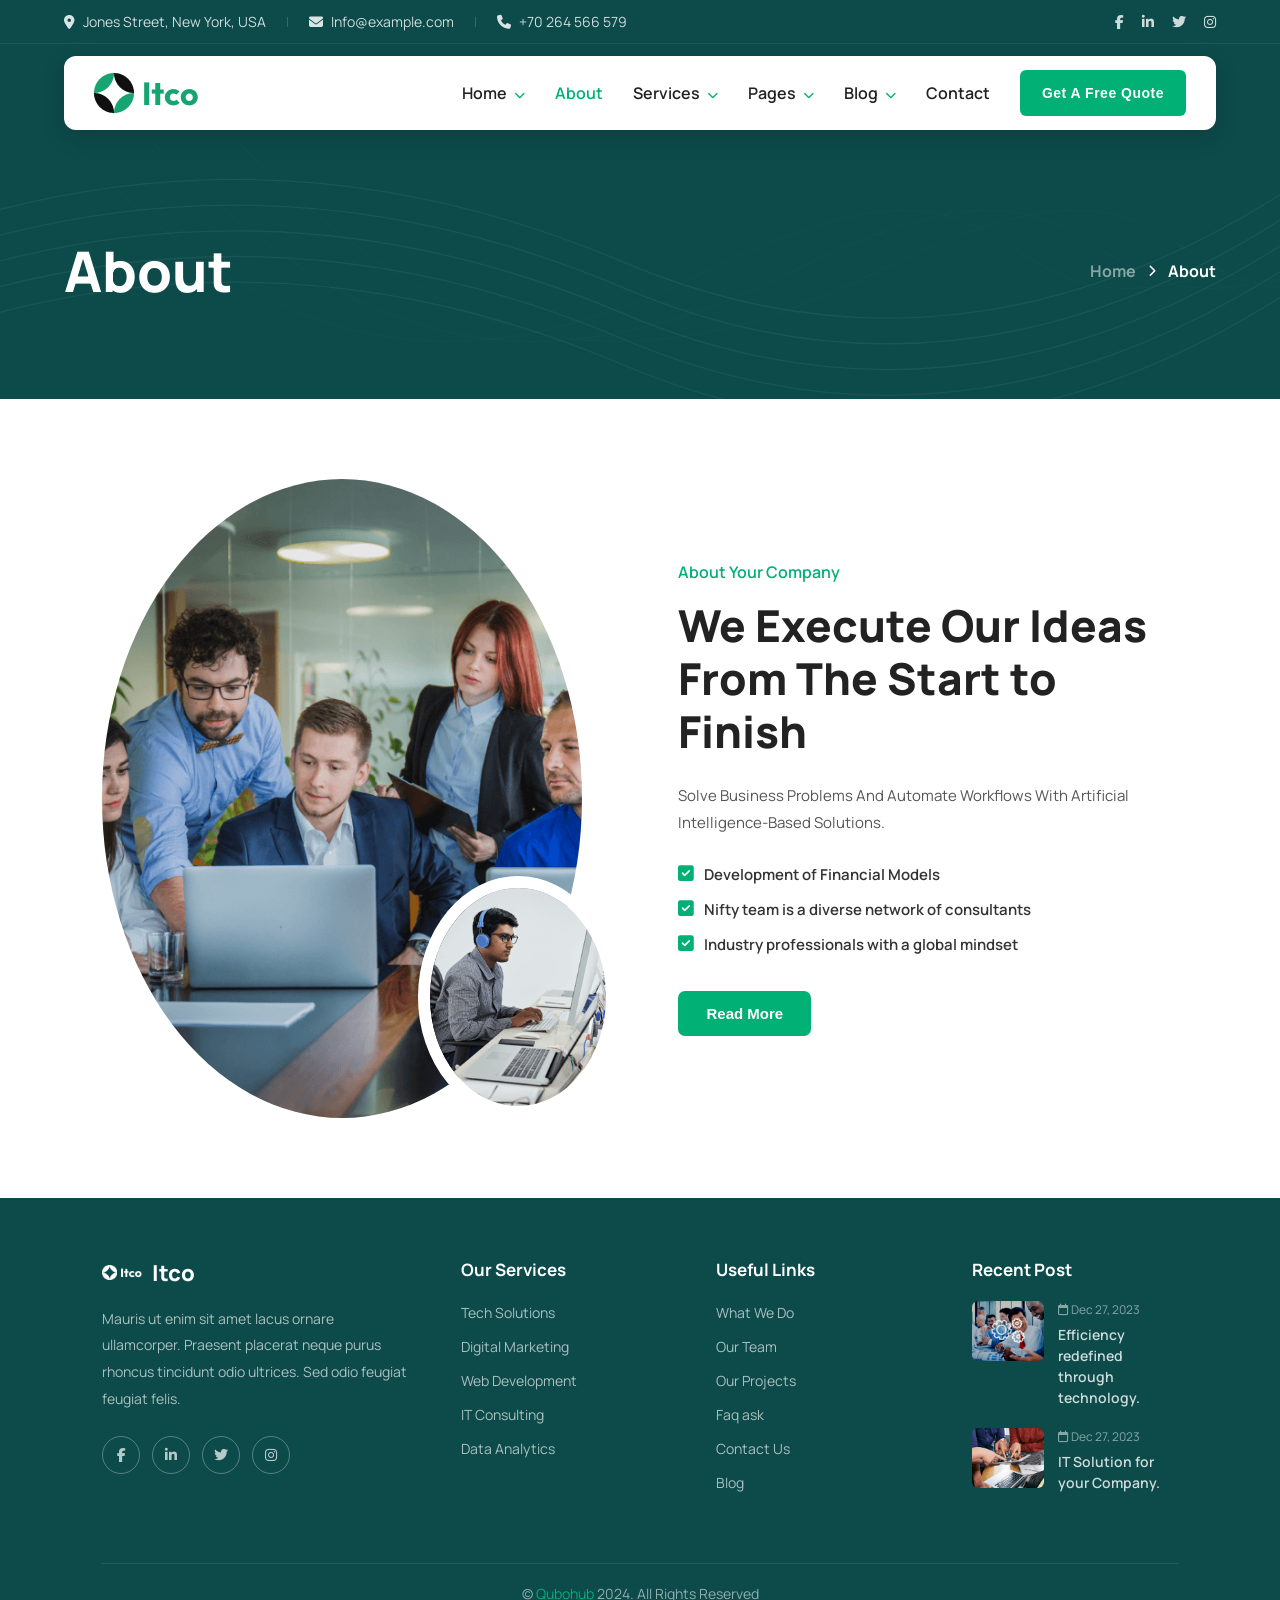
==== about.html @ e1f27715 "added about page" ====
<!DOCTYPE html>
<html lang="en">
<head>
    <meta charset="UTF-8">
    <meta name="viewport" content="width=device-width, initial-scale=1.0">
    <title>Itco - About Us</title>
    <link rel="stylesheet" href="index.css">
    <link rel="stylesheet" href="https://cdnjs.cloudflare.com/ajax/libs/font-awesome/6.5.1/css/all.min.css">
    <link href="https://fonts.googleapis.com/css2?family=Manrope:wght@400;500;600;700;800&display=swap" rel="stylesheet">
</head>

<body>

    <div class="headerline">
        <div class="container-header">
            <div class="header-left">
                <i class="fa-solid fa-location-dot"></i>
                <span>Jones Street, New York, USA</span>
                <span class="line">|</span>
                <i class="fa-solid fa-envelope"></i>
                <span>Info@example.com</span>
                <span class="line">|</span>
                <i class="fa-solid fa-phone"></i>
                <span>+70 264 566 579</span>
            </div>
            <div class="social-icons">
                <a href="#"><i class="fa-brands fa-facebook-f"></i></a>
                <a href="#"><i class="fa-brands fa-linkedin-in"></i></a>
                <a href="#"><i class="fa-brands fa-twitter"></i></a>
                <a href="#"><i class="fa-brands fa-instagram"></i></a>
            </div>
        </div>
    </div>

    <div class="navbar-wrap">
        <div class="container">
            <div class="logo">
                <img src="image (1).png" alt="logo-image">
            </div>
            <ul class="nav-menu">
                <li class="has-dropdown">
                    <a href="index.html">Home <i class="fa-solid fa-chevron-down"></i></a>
                    <ul class="dropdown">
                        <li><a href="home1.html">Home One</a></li>
                        <li><a href="home2.html">Home Two</a></li>
                        <li><a href="home3.html">Home Three</a></li>
                    </ul>
                </li>
                <li><a href="about.html" class="active">About</a></li>
                <li class="has-dropdown">
                    <a href="#">Services <i class="fa-solid fa-chevron-down"></i></a>
                    <ul class="dropdown">
                        <li><a href="services.html">Services</a></li>
                        <li><a href="serviceDetails.html">Service Details</a></li>
                    </ul>
                </li>
                <li class="has-dropdown">
                    <a href="#">Pages <i class="fa-solid fa-chevron-down"></i></a>
                    <ul class="dropdown">
                        <li><a href="team.html">Team</a></li>
                        <li><a href="teamdetails.html">Team Details</a></li>
                        <li><a href="project.html">Project</a></li>
                        <li><a href="projectdetails.html">Project Details</a></li>
                        <li><a href="Testimonials.html">Testimonials</a></li>
                        <li><a href="priceplan.html">Price Plan</a></li>
                        <li><a href="FAQ.html">FAQ</a></li>
                        <li><a href="404.html">404</a></li>
                    </ul>
                </li>
                <li class="has-dropdown">
                    <a href="#">Blog <i class="fa-solid fa-chevron-down"></i></a>
                    <ul class="dropdown">
                        <li><a href="Blog.html">Blog</a></li>
                        <li><a href="Blogdetails.html">Blog Details</a></li>
                    </ul>
                </li>
                <li>
                    <a href="contact.html">Contact</a>
                </li>
                <li>
                    <button class="button">Get A Free Quote</button>
                </li>
            </ul>
        </div>
    </div>

    <div class="page-hero">
        <div class="page-hero-bg">
            <svg viewBox="0 0 1440 300" fill="none" xmlns="http://www.w3.org/2000/svg">
                <!-- Soft elegant white grid/wave mesh lines matching the design screenshot -->
                <path d="M-100,160 Q300,30 700,200 T1500,100" stroke="rgba(255,255,255,0.06)" stroke-width="1.5" fill="none"/>
                <path d="M-100,190 Q300,60 700,230 T1500,130" stroke="rgba(255,255,255,0.06)" stroke-width="1.5" fill="none"/>
                <path d="M-100,220 Q300,90 700,260 T1500,160" stroke="rgba(255,255,255,0.06)" stroke-width="1.5" fill="none"/>
                <path d="M-100,130 Q300,0 700,170 T1500,70" stroke="rgba(255,255,255,0.06)" stroke-width="1.5" fill="none"/>
                <path d="M-100,100 Q300,-30 700,140 T1500,40" stroke="rgba(255,255,255,0.06)" stroke-width="1.5" fill="none"/>
                
                <path d="M100,-50 C300,150 500,350 900,150 C1300,-50 1200,250 1500,150" stroke="rgba(0,176,116,0.05)" stroke-width="1.2" fill="none"/>
                <path d="M200,-50 C400,150 600,350 1000,150 C1400,-50 1300,250 1600,150" stroke="rgba(0,176,116,0.05)" stroke-width="1.2" fill="none"/>
                <path d="M0,-50 C200,150 400,350 800,150 C1200,-50 1100,250 1400,150" stroke="rgba(0,176,116,0.05)" stroke-width="1.2" fill="none"/>
            </svg>
        </div>
        <div class="page-hero-container">
            <h1 class="page-title">About</h1>
            <div class="breadcrumbs">
                <a href="index.html">Home</a>
                <i class="fa-solid fa-chevron-right separator"></i>
                <span class="current-page">About</span>
            </div>
        </div>
    </div>

    <div class="about-section">
        <div class="second-container">
            <img src="image (9).png" alt="" class="img-1">
            <img src="image (10).png" alt="" class="img-2">
        </div>
        <div class="about-content">
            <p class="about-title">About Your Company</p>
            <h1>We Execute Our Ideas<br>From The Start to Finish</h1>
            <p class="about-text">Solve Business Problems And Automate Workflows With Artificial Intelligence-Based Solutions.</p>
            <div class="about-points">
                <p><i class="fa-solid fa-square-check"></i> Development of Financial Models</p>
                <p><i class="fa-solid fa-square-check"></i> Nifty team is a diverse network of consultants</p>
                <p><i class="fa-solid fa-square-check"></i> Industry professionals with a global mindset</p>
            </div>
            <button class="read-more-btn">Read More</button>
        </div>
    </div>

    <footer class="footer">
        <div class="footer-main">
            <div class="footer-brand">
                <div class="footer-logo">
                    <img src="image (1).png" alt="logo" style="width:40px; filter: brightness(0) invert(1);">
                    <span>Itco</span>
                </div>
                <p>Mauris ut enim sit amet lacus ornare ullamcorper. Praesent placerat neque purus rhoncus tincidunt odio ultrices. Sed odio feugiat feugiat felis.</p>
                <div class="footer-socials">
                    <a href="#"><i class="fa-brands fa-facebook-f"></i></a>
                    <a href="#"><i class="fa-brands fa-linkedin-in"></i></a>
                    <a href="#"><i class="fa-brands fa-twitter"></i></a>
                    <a href="#"><i class="fa-brands fa-instagram"></i></a>
                </div>
            </div>
            <div class="footer-col">
                <h3>Our Services</h3>
                <ul>
                    <li><a href="#">Tech Solutions</a></li>
                    <li><a href="#">Digital Marketing</a></li>
                    <li><a href="#">Web Development</a></li>
                    <li><a href="#">IT Consulting</a></li>
                    <li><a href="#">Data Analytics</a></li>
                </ul>
            </div>
            <div class="footer-col">
                <h3>Useful Links</h3>
                <ul>
                    <li><a href="#">What We Do</a></li>
                    <li><a href="#">Our Team</a></li>
                    <li><a href="#">Our Projects</a></li>
                    <li><a href="#">Faq ask</a></li>
                    <li><a href="#">Contact Us</a></li>
                    <li><a href="#">Blog</a></li>
                </ul>
            </div>
            <div class="footer-col">
                <h3>Recent Post</h3>
                <div class="recent-post">
                    <img src="image (12).png" alt="post1">
                    <div>
                        <span><i class="fa-regular fa-calendar"></i> Dec 27, 2023</span>
                        <p>Efficiency redefined through technology.</p>
                    </div>
                </div>
                <div class="recent-post">
                    <img src="image (13).png" alt="post2">
                    <div>
                        <span><i class="fa-regular fa-calendar"></i> Dec 27, 2023</span>
                        <p>IT Solution for your Company.</p>
                    </div>
                </div>
            </div>
        </div>
        <div class="footer-bottom">
            <p>© <span class="green-text">Qubohub</span> 2024. All Rights Reserved</p>
        </div>
    </footer>

</body>
</html>
---- index.css ----
* {
    margin: 0;
    padding: 0;
    box-sizing: border-box;
}

body {
    font-family: 'Manrope', Arial, sans-serif;
    color: #222;
}

.green-text {
    color: #00b074;
}

/* ============================================================
   TOP HEADER BAR
============================================================ */
.headerline {
    background: #0d4a4a;
    color: rgba(255, 255, 255, 0.8);
    font-size: 14px;
    padding: 12px 0;
    border-bottom: 1px solid rgba(255, 255, 255, 0.08);
}

.container-header {
    width: 90%;
    max-width: 1300px;
    margin: 0 auto;
    display: flex;
    justify-content: space-between;
    align-items: center;
}

.header-left {
    display: flex;
    align-items: center;
}

.header-left i {
    margin-right: 8px;
    color: rgba(255, 255, 255, 0.85);
}

.header-left .line {
    margin: 0 20px;
    color: rgba(255, 255, 255, 0.3);
    font-weight: 100;
}

.social-icons {
    display: flex;
    align-items: center;
    gap: 18px;
}

.social-icons a {
    color: rgba(255, 255, 255, 0.8);
    text-decoration: none;
    font-size: 14px;
    transition: color 0.2s;
}

.social-icons a:hover {
    color: #00b074;
}

/* ============================================================
   NAVBAR
============================================================ */
.navbar-wrap {
    background: #0d4a4a;
    position: sticky;
    top: 0;
    z-index: 1000;
    padding: 12px 0;
}

.navbar-wrap .container {
    background: #fff;
    border-radius: 12px;
    padding: 14px 30px;
    width: 90%;
    max-width: 1300px;
    margin: 0 auto;
    display: flex;
    justify-content: space-between;
    align-items: center;
    box-shadow: 0 8px 24px rgba(0, 0, 0, 0.12);
}

.logo {
    display: flex;
    align-items: center;
    gap: 10px;
}

.logo img {
    height: 40px;
    object-fit: contain;
}

.logo-text {
    font-size: 22px;
    font-weight: 800;
    color: #0d4a4a;
}

.nav-menu {
    display: flex;
    align-items: center;
    gap: 30px;
    list-style: none;
}

.nav-menu li {
    position: relative;
}

.nav-menu li a {
    text-decoration: none;
    color: #222;
    font-size: 16px;
    font-weight: 600;
    transition: color 0.2s;
}

.nav-menu li a:hover,
.nav-menu li a.active {
    color: #00b074;
}

.nav-menu li a i {
    font-size: 11px;
    margin-left: 4px;
    color: #00b074;
    transition: transform 0.2s;
}

.nav-menu li:hover > a i {
    transform: rotate(180deg);
}

/* Dropdown */
.dropdown {
    position: absolute;
    top: calc(100% + 12px);
    left: 0;
    background: white;
    width: 200px;
    border-radius: 10px;
    padding: 8px 0;
    display: none;
    box-shadow: 0 8px 24px rgba(0,0,0,0.12);
    z-index: 200;
}

.dropdown li {
    list-style: none;
}

.dropdown li a {
    display: block;
    padding: 10px 20px;
    font-size: 14px;
    font-weight: 500;
    color: #333;
}

.dropdown li a:hover {
    background: #00b074;
    color: white;
}

.has-dropdown:hover .dropdown {
    display: block;
}

/* Nav Button */
.button {
    height: 46px;
    padding: 0 22px;
    background: #00b074;
    border: none;
    border-radius: 6px;
    color: white;
    font-size: 14px;
    font-weight: 700;
    cursor: pointer;
    letter-spacing: 0.5px;
    transition: background 0.2s, transform 0.2s;
    white-space: nowrap;
}

.button:hover {
    background-color: #009963;
    transform: translateY(-2px);
}

/* ============================================================
   HERO SECTION
============================================================ */
.hero-section {
    background: #0d4a4a;
    display: flex;
    align-items: center;
    justify-content: space-between;
    padding: 60px 8% 100px;
    gap: 60px;
    min-height: 560px;
}

.hero-left {
    flex: 1.1;
    max-width: 580px;
}

.hero-tag {
    color: #00b074;
    font-size: 16px;
    font-weight: 600;
    margin-bottom: 18px;
    display: block;
}

.hero-heading {
    color: #fff;
    font-size: 52px;
    font-weight: 800;
    line-height: 1.15;
    margin-bottom: 20px;
}

.hero-sub {
    color: rgba(255,255,255,0.75);
    font-size: 15px;
    line-height: 1.8;
    margin-bottom: 32px;
}

.button-group {
    display: flex;
    align-items: center;
    gap: 28px;
}

.read-btn {
    background: #00b074;
    color: white;
    border: none;
    border-radius: 6px;
    padding: 14px 30px;
    font-size: 15px;
    font-weight: 700;
    cursor: pointer;
    transition: background 0.2s, transform 0.2s;
}

.read-btn:hover {
    background: #009963;
    transform: translateY(-2px);
}

.play-section {
    display: flex;
    align-items: center;
    gap: 14px;
    cursor: pointer;
    color: white;
    font-weight: 600;
    font-size: 15px;
}

.play-btn {
    width: 48px;
    height: 48px;
    border-radius: 50%;
    border: 2px solid #00b074;
    background: rgba(0, 176, 116, 0.12);
    display: flex;
    align-items: center;
    justify-content: center;
    transition: background 0.2s, transform 0.2s, border-color 0.2s;
}

.play-btn:hover {
    background: #00b074;
    transform: scale(1.08);
}

.play-btn i {
    color: #00b074;
    font-size: 16px;
    margin-left: 3px;
    transition: color 0.2s;
}

.play-btn:hover i {
    color: white;
}

.hero-right {
    flex: 1;
    display: flex;
    justify-content: flex-end;
}

.hero-image-wrapper {
    position: relative;
    display: inline-block;
    z-index: 5;
}

.hero-image-wrapper img {
    position: relative;
    z-index: 3;
    border-top-right-radius: 130px;
    border-bottom-left-radius: 130px;
    border-top-left-radius: 15px;
    border-bottom-right-radius: 15px;
    display: block;
    width: 100%;
    max-width: 520px;
    object-fit: cover;
}

.hero-image-outline {
    position: absolute;
    top: -24px;
    left: -24px;
    right: 24px;
    bottom: 24px;
    border: 2.5px solid rgba(255, 255, 255, 0.2);
    border-top-right-radius: 130px;
    border-bottom-left-radius: 130px;
    border-top-left-radius: 15px;
    border-bottom-right-radius: 15px;
    z-index: 2;
    pointer-events: none;
}

.hero-shape {
    position: absolute;
    top: 50%;
    left: 0;
    transform: translate(-50%, -50%);
    z-index: 1;
    width: 280px;
    height: 280px;
    pointer-events: none;
}

/* ============================================================
   ABOUT SECTION
============================================================ */
.about-section {
    display: flex;
    align-items: center;
    justify-content: space-between;
    gap: 60px;
    padding: 80px 8%;
}

.second-container {
    position: relative;
    width: 48%;
    flex-shrink: 0;
}

.img-1 {
    width: 100%;
    max-width: 480px;
    border-radius: 50%;
    display: block;
}

.img-2 {
    width: 200px;
    position: absolute;
    bottom: 0;
    right: 0;
    border-radius: 50%;
    border: 12px solid white;
}

.about-content {
    width: 50%;
}

.about-title {
    color: #00b074;
    font-size: 16px;
    font-weight: 600;
    margin-bottom: 16px;
    display: block;
}

.about-content h1 {
    font-size: 44px;
    font-weight: 800;
    line-height: 1.2;
    margin-bottom: 24px;
}

.about-text {
    font-size: 15px;
    color: #555;
    line-height: 1.8;
    margin-bottom: 28px;
}

.about-points {
    display: flex;
    flex-direction: column;
    gap: 14px;
    margin-bottom: 36px;
}

.about-points p {
    display: flex;
    align-items: center;
    gap: 10px;
    font-size: 15px;
    font-weight: 600;
    color: #333;
}

.about-points i {
    color: #00b074;
    font-size: 18px;
}

.read-more-btn {
    background-color: #00b074;
    padding: 14px 28px;
    border-radius: 7px;
    color: white;
    border: none;
    cursor: pointer;
    font-size: 15px;
    font-weight: 700;
    transition: background 0.2s;
}

.read-more-btn:hover {
    background-color: #009963;
}

/* ============================================================
   OUR SERVICES SECTION
============================================================ */
.ourservices {
    display: flex;
    align-items: stretch;
    gap: 0;
    padding: 80px 8%;
    background: #f7fdfb;
}

.service {
    flex: 1;
    padding-right: 60px;
}

.section-tag {
    color: #00b074;
    font-size: 16px;
    font-weight: 600;
    margin-bottom: 14px;
    display: block;
}

.section-heading {
    font-size: 38px;
    font-weight: 800;
    line-height: 1.25;
    color: #111;
    margin-bottom: 20px;
}

.section-sub {
    font-size: 15px;
    color: #666;
    line-height: 1.8;
    margin-bottom: 32px;
}

.button-2 {
    background: #00b074;
    color: white;
    border: none;
    border-radius: 6px;
    padding: 14px 28px;
    font-size: 15px;
    font-weight: 700;
    cursor: pointer;
    transition: background 0.2s;
}

.button-2:hover {
    background: #009963;
}

.service-right {
    flex: 1;
    display: flex;
    flex-direction: column;
    gap: 0;
}

.service-item {
    display: flex;
    align-items: center;
    gap: 20px;
    padding: 20px 0;
}

.service-item hr {
    border: none;
    border-top: 1px solid #e0e0e0;
}

.service-right hr {
    border: none;
    border-top: 1px solid #e0e0e0;
    margin: 0;
}

.icon-circle {
    width: 64px;
    height: 64px;
    border-radius: 50%;
    display: flex;
    align-items: center;
    justify-content: center;
    flex-shrink: 0;
}

.icon-circle.outline {
    border: 2px solid #00b074;
    background: transparent;
}

.icon-circle.filled {
    background: #00b074;
}

.service-info {
    flex: 1;
}

.service-info h2 {
    font-size: 18px;
    font-weight: 700;
    margin-bottom: 4px;
    color: #111;
}

.service-info p {
    font-size: 14px;
    color: #888;
}

.arrow {
    font-size: 22px;
    color: #00b074;
    cursor: pointer;
    transition: transform 0.2s;
}

.arrow:hover {
    transform: translate(3px, -3px);
}

/* ============================================================
   SUBSCRIBE SECTION
============================================================ */
.suscribe {
    display: flex;
    align-items: center;
    background: #0d4a4a;
    padding: 60px 8%;
    gap: 60px;
}

.suscribe img {
    width: 340px;
    border-radius: 12px;
    object-fit: cover;
    flex-shrink: 0;
}

.subinfo {
    flex: 1;
}

.subinfo h1 {
    color: white;
    font-size: 40px;
    font-weight: 800;
    margin-bottom: 16px;
}

.subinfo p {
    color: rgba(255,255,255,0.75);
    font-size: 15px;
    line-height: 1.8;
    margin-bottom: 32px;
}

.mail-box {
    display: flex;
    gap: 0;
    max-width: 520px;
}

.mail-box input {
    flex: 1;
    padding: 14px 20px;
    border: none;
    border-radius: 6px 0 0 6px;
    font-size: 15px;
    outline: none;
}

.sub-btn {
    background: #00b074;
    color: white;
    border: none;
    padding: 14px 26px;
    border-radius: 0 6px 6px 0;
    font-size: 15px;
    font-weight: 700;
    cursor: pointer;
    transition: background 0.2s;
    white-space: nowrap;
}

.sub-btn:hover {
    background: #009963;
}

/* ============================================================
   PROJECT SECTION
============================================================ */
.project-section {
    padding: 80px 8%;
    background: #fff;
}

.project-header {
    display: flex;
    align-items: flex-end;
    justify-content: space-between;
    margin-bottom: 40px;
}

.project-title h3 {
    color: #00b074;
    font-size: 16px;
    font-weight: 600;
    margin-bottom: 10px;
}

.project-title h1 {
    font-size: 40px;
    font-weight: 800;
    color: #111;
}

.arrow-btns {
    display: flex;
    gap: 12px;
}

.arrow-btn {
    width: 44px;
    height: 44px;
    border-radius: 50%;
    border: 2px solid #00b074;
    color: #00b074;
    display: flex;
    align-items: center;
    justify-content: center;
    text-decoration: none;
    font-size: 18px;
    font-weight: 700;
    transition: background 0.2s, color 0.2s;
}

.arrow-btn:hover {
    background: #00b074;
    color: white;
}

.slider-wrapper {
    overflow: hidden;
}

.projectinfo {
    display: flex;
    transition: transform 0.4s ease;
}

.slide-group {
    display: flex;
    gap: 24px;
    min-width: 100%;
}

.project-card {
    position: relative;
    flex: 1;
    border-radius: 12px;
    overflow: hidden;
}

.project-card img {
    width: 100%;
    height: 280px;
    object-fit: cover;
    display: block;
}

.card-label {
    position: absolute;
    bottom: 0;
    left: 0;
    right: 0;
    background: rgba(0,176,116,0.92);
    color: white;
    display: flex;
    align-items: center;
    justify-content: space-between;
    padding: 16px 20px;
}

.card-label h3 {
    font-size: 16px;
    font-weight: 700;
}

.card-label p {
    font-size: 13px;
    opacity: 0.85;
}

.card-arrow {
    font-size: 22px;
    font-weight: 700;
}

/* Slider anchor navigation */
#slide-1:target ~ .projectinfo,
.projectinfo:has(#slide-1:target) {
    transform: translateX(0);
}
#slide-2:target ~ .projectinfo,
.projectinfo:has(#slide-2:target) {
    transform: translateX(-100%);
}

/* ============================================================
   BUSINESS PROCESS SECTION
============================================================ */
.business {
    display: flex;
    align-items: stretch;
    min-height: 500px;
}

.business-process {
    background-color: #e8f5f0;
    width: 55%;
    padding: 70px 60px;
    display: flex;
    flex-direction: column;
    justify-content: center;
}

.business-process .section-tag {
    margin-bottom: 12px;
}

.business-process .section-heading {
    font-size: 40px;
    margin-bottom: 20px;
}

.business-process .section-sub {
    margin-bottom: 36px;
}

.progress-section {
    display: flex;
    flex-direction: column;
    gap: 20px;
}

.progress-item {
    display: flex;
    flex-direction: column;
    gap: 8px;
}

.progress-label {
    display: flex;
    justify-content: space-between;
    align-items: center;
    font-size: 15px;
    font-weight: 600;
}

.badge {
    background-color: #1a3a3a;
    color: white;
    font-size: 12px;
    padding: 3px 10px;
    border-radius: 4px;
}

.progress-bar {
    height: 6px;
    background-color: #c8e6c9;
    border-radius: 3px;
    overflow: hidden;
}

.progress-fill {
    height: 100%;
    background-color: #00b074;
    border-radius: 3px;
}

.image-business {
    width: 45%;
    overflow: hidden;
}

.image-business img {
    width: 100%;
    height: 100%;
    object-fit: cover;
    display: block;
}

/* ============================================================
   STATS / REVIEW SECTION
============================================================ */
.review {
    background-color: #0d4a4a;
    width: 100%;
    display: flex;
    align-items: center;
    justify-content: center;
    padding: 60px 8%;
    gap: 0;
}

.stat-item {
    display: flex;
    align-items: center;
    gap: 22px;
    flex: 1;
    justify-content: center;
}

.stat-icon i {
    font-size: 50px;
    color: #00b074;
}

.stat-divider {
    width: 1px;
    height: 80px;
    background: rgba(255,255,255,0.2);
    margin: 0 20px;
}

.stat-text h2 {
    color: white;
    font-size: 42px;
    font-weight: 800;
}

.stat-text p {
    color: rgba(255,255,255,0.7);
    font-size: 15px;
}

/* ============================================================
   PRICING SECTION
============================================================ */
.pricing-section {
    padding: 80px 8%;
    background: #f7fdfb;
    text-align: center;
}

.pricing-label {
    color: #00b074;
    font-size: 16px;
    font-weight: 600;
    margin-bottom: 12px;
}

.pricing-title {
    font-size: 44px;
    font-weight: 800;
    color: #111;
    margin-bottom: 50px;
}

.pricing-cards {
    display: flex;
    gap: 28px;
    justify-content: center;
    align-items: stretch;
}

.pricing-card {
    flex: 1;
    max-width: 360px;
    border-radius: 16px;
    padding: 40px 36px;
    text-align: left;
    display: flex;
    flex-direction: column;
    gap: 20px;
}

.pricing-card.light {
    background: white;
    border: 2px solid #e0f0ea;
    box-shadow: 0 4px 20px rgba(0,0,0,0.05);
}

.pricing-card.dark {
    background: #0d4a4a;
    color: white;
}

.pricing-card h3 {
    font-size: 20px;
    font-weight: 700;
    color: #111;
}

.pricing-card.dark h3 {
    color: white;
}

.popular-tag {
    display: inline-block;
    background: #00b074;
    color: white;
    font-size: 13px;
    font-weight: 700;
    padding: 4px 16px;
    border-radius: 20px;
    margin-bottom: 4px;
}

.price {
    font-size: 46px;
    font-weight: 800;
    color: #111;
    line-height: 1;
}

.pricing-card.dark .price {
    color: white;
}

.price sup {
    font-size: 22px;
    vertical-align: super;
}

.price span {
    font-size: 15px;
    font-weight: 500;
    color: #888;
}

.pricing-card.dark .price span {
    color: rgba(255,255,255,0.6);
}

.discover-btn {
    padding: 12px 24px;
    border-radius: 6px;
    font-size: 15px;
    font-weight: 700;
    cursor: pointer;
    transition: all 0.2s;
    align-self: flex-start;
}

.discover-btn.outline {
    background: transparent;
    border: 2px solid #00b074;
    color: #00b074;
}

.discover-btn.outline:hover {
    background: #00b074;
    color: white;
}

.discover-btn.filled {
    background: #00b074;
    border: 2px solid #00b074;
    color: white;
}

.discover-btn.filled:hover {
    background: #009963;
}

.features {
    list-style: none;
    display: flex;
    flex-direction: column;
    gap: 12px;
}

.features li {
    display: flex;
    align-items: center;
    gap: 10px;
    font-size: 15px;
    color: #444;
}

.pricing-card.dark .features li {
    color: rgba(255,255,255,0.8);
}

.features li i {
    color: #00b074;
    font-size: 16px;
}

/* ============================================================
   BRANDS SECTION
============================================================ */
.brands-section {
    background: #fff;
    padding: 60px 8%;
    display: flex;
    align-items: center;
    justify-content: space-between;
    gap: 40px;
    border-top: 1px solid #f0f0f0;
    border-bottom: 1px solid #f0f0f0;
}

.brands-section > p {
    font-size: 22px;
    font-weight: 700;
    color: #111;
    line-height: 1.5;
    flex-shrink: 0;
}

.brand-logos {
    display: flex;
    align-items: center;
    gap: 36px;
    flex-wrap: wrap;
}

.brand-logos img {
    height: 36px;
    object-fit: contain;
    opacity: 0.6;
    transition: opacity 0.2s;
    filter: grayscale(100%);
}

.brand-logos img:hover {
    opacity: 1;
    filter: grayscale(0%);
}

/* ============================================================
   TESTIMONIALS SECTION
============================================================ */
.testimonials-section {
    padding: 80px 8%;
    background: #fff;
    text-align: center;
}

.testimonial-label {
    color: #00b074;
    font-size: 16px;
    font-weight: 600;
    margin-bottom: 12px;
    display: block;
}

.testimonials-section h1 {
    font-size: 48px;
    font-weight: 800;
    margin-bottom: 50px;
    color: #000;
}

/* FIX: renamed from .testimonial-row to .testimonial-cards */
.testimonial-cards {
    display: flex;
    gap: 28px;
    justify-content: center;
    margin-bottom: 40px;
}

.testimonial-card {
    background: #e8f5f0;
    border-radius: 12px;
    width: 32%;
    display: flex;
    flex-direction: column;
    justify-content: space-between;
    overflow: hidden;
    min-height: 380px;
}

.testimonial-top {
    display: flex;
    justify-content: space-between;
    align-items: center;
    padding: 28px 28px 10px;
}

.stars {
    color: #00b074;
    font-size: 20px;
    letter-spacing: 2px;
}

.quote-icon {
    font-size: 70px;
    color: rgba(0,176,116,0.2);
    line-height: 1;
}

.testimonial-card > p {
    font-size: 15px;
    line-height: 1.9;
    color: #333;
    padding: 0 28px 28px;
    text-align: left;
}

.reviewer {
    background: #00b074;
    display: flex;
    align-items: center;
    gap: 15px;
    padding: 18px 28px;
    margin-top: auto;
}

.reviewer img {
    width: 54px;
    height: 54px;
    border-radius: 50%;
    object-fit: cover;
    border: 3px solid white;
    flex-shrink: 0;
}

.reviewer h4 {
    color: white;
    font-size: 18px;
    margin-bottom: 3px;
    font-weight: 700;
}

.reviewer p {
    color: rgba(255,255,255,0.85);
    font-size: 13px;
    padding: 0;
    margin: 0;
}

/* FIX: renamed from .dots/.dot to .carousel-indicators/button */
.carousel-indicators {
    display: flex;
    justify-content: center;
    align-items: center;
    gap: 8px;
    margin-top: 36px;
}

.carousel-indicators button {
    width: 12px;
    height: 12px;
    border-radius: 50%;
    border: none;
    background: #ccc;
    cursor: pointer;
    padding: 0;
    transition: width 0.2s, background 0.2s;
}

.carousel-indicators button.active {
    width: 32px;
    border-radius: 10px;
    background: #00b074;
}

/* ============================================================
   BLOGS SECTION
============================================================ */
.blogs-intro {
    padding: 80px 8% 0;
    background: #f7fdfb;
    text-align: center;
}

.blog-label {
    color: #00b074;
    font-size: 16px;
    font-weight: 600;
    margin-bottom: 12px;
    display: block;
}

.blogs-intro > h1 {
    font-size: 44px;
    font-weight: 800;
    color: #111;
    margin-bottom: 48px;
}

.blog-section {
    display: flex;
    gap: 40px;
    align-items: flex-start;
    text-align: left;
    padding-bottom: 80px;
}

.blog-left {
    flex: 1.2;
}

.blog-left img {
    width: 100%;
    border-radius: 12px;
    margin-bottom: 20px;
    object-fit: cover;
    max-height: 340px;
}

.blog-left h2 {
    font-size: 22px;
    font-weight: 800;
    color: #111;
    line-height: 1.4;
    margin-top: 12px;
}

.blog-right {
    flex: 1;
    display: flex;
    flex-direction: column;
    gap: 0;
}

.blog-item {
    display: flex;
    gap: 18px;
    align-items: flex-start;
    padding: 16px 0;
}

.blog-item img {
    width: 110px;
    height: 90px;
    border-radius: 8px;
    object-fit: cover;
    flex-shrink: 0;
}

.blog-item-info {
    flex: 1;
}

.blog-item-info h3 {
    font-size: 16px;
    font-weight: 700;
    color: #111;
    margin: 8px 0 10px;
    line-height: 1.4;
}

.blog-meta {
    display: flex;
    gap: 16px;
    font-size: 13px;
    color: #888;
    margin-bottom: 8px;
}

.blog-meta i {
    margin-right: 4px;
    color: #00b074;
}

.read-more-link {
    color: #00b074;
    font-size: 14px;
    font-weight: 700;
    text-decoration: none;
    display: inline-block;
    transition: color 0.2s;
}

.read-more-link:hover {
    color: #009963;
}

.blog-divider {
    border: none;
    border-top: 1px solid #e8e8e8;
    margin: 0;
}

/* ============================================================
   FOOTER
============================================================ */
.footer {
    background: #0d4a4a;
    padding: 60px 8% 0;
}

.footer-main {
    display: flex;
    gap: 50px;
    padding-bottom: 50px;
    border-bottom: 1px solid rgba(255,255,255,0.1);
}

.footer-brand {
    flex: 1.5;
}

.footer-logo {
    display: flex;
    align-items: center;
    gap: 10px;
    margin-bottom: 18px;
}

.footer-logo span {
    color: white;
    font-size: 22px;
    font-weight: 800;
}

.footer-brand p {
    color: rgba(255,255,255,0.65);
    font-size: 14px;
    line-height: 1.9;
    margin-bottom: 24px;
}

.footer-socials {
    display: flex;
    gap: 12px;
}

.footer-socials a {
    width: 38px;
    height: 38px;
    border-radius: 50%;
    border: 1px solid rgba(255,255,255,0.3);
    display: flex;
    align-items: center;
    justify-content: center;
    color: rgba(255,255,255,0.7);
    text-decoration: none;
    font-size: 14px;
    transition: background 0.2s, color 0.2s;
}

.footer-socials a:hover {
    background: #00b074;
    border-color: #00b074;
    color: white;
}

.footer-col {
    flex: 1;
}

.footer-col h3 {
    color: white;
    font-size: 17px;
    font-weight: 700;
    margin-bottom: 20px;
}

.footer-col ul {
    list-style: none;
    display: flex;
    flex-direction: column;
    gap: 12px;
}

.footer-col ul li a {
    color: rgba(255,255,255,0.65);
    text-decoration: none;
    font-size: 14px;
    transition: color 0.2s;
}

.footer-col ul li a:hover {
    color: #00b074;
}

.recent-post {
    display: flex;
    gap: 14px;
    align-items: flex-start;
    margin-bottom: 20px;
}

.recent-post img {
    width: 72px;
    height: 60px;
    border-radius: 6px;
    object-fit: cover;
    flex-shrink: 0;
}

.recent-post span {
    color: rgba(255,255,255,0.5);
    font-size: 12px;
    display: block;
    margin-bottom: 6px;
}

.recent-post p {
    color: rgba(255,255,255,0.8);
    font-size: 14px;
    line-height: 1.5;
    font-weight: 600;
}

.footer-bottom {
    text-align: center;
    padding: 20px 0;
    color: rgba(255,255,255,0.55);
    font-size: 14px;
}

/* ============================================================
   PAGE HERO
============================================================ */
.page-hero {
    background: #0d4a4a;
    position: relative;
    padding: 90px 0;
    overflow: hidden;
    width: 100%;
}

.page-hero-bg {
    position: absolute;
    top: 0;
    left: 0;
    width: 100%;
    height: 100%;
    z-index: 1;
    pointer-events: none;
}

.page-hero-bg svg {
    width: 100%;
    height: 100%;
    object-fit: cover;
}

.page-hero-container {
    width: 90%;
    max-width: 1300px;
    margin: 0 auto;
    display: flex;
    justify-content: space-between;
    align-items: center;
    position: relative;
    z-index: 2;
}

.page-title {
    color: white;
    font-size: 56px;
    font-weight: 800;
    margin: 0;
}

.breadcrumbs {
    display: flex;
    align-items: center;
    gap: 12px;
    font-size: 16px;
    font-weight: 700;
}

.breadcrumbs a {
    color: rgba(255, 255, 255, 0.5);
    text-decoration: none;
    transition: color 0.2s;
}

.breadcrumbs a:hover {
    color: #00b074;
}

.breadcrumbs .separator {
    color: white;
    font-size: 12px;
}

.breadcrumbs .current-page {
    color: white;
}
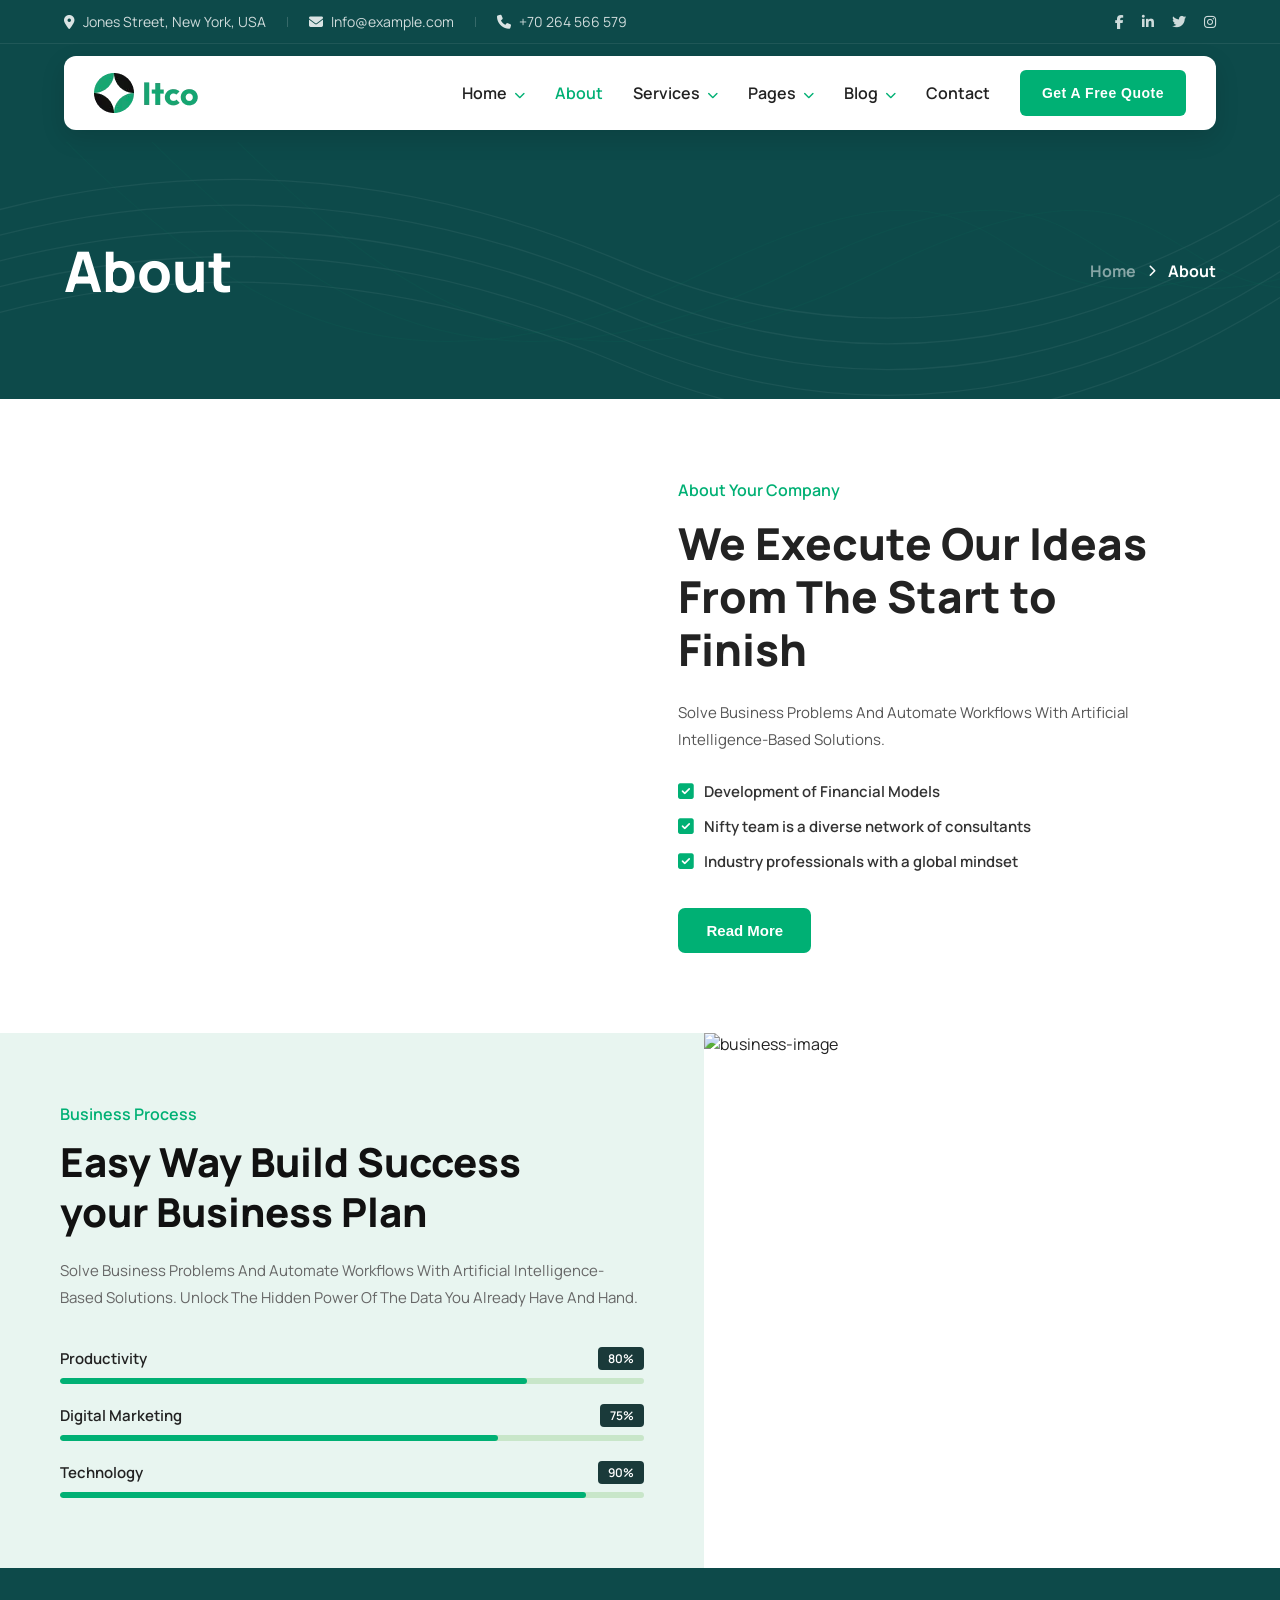
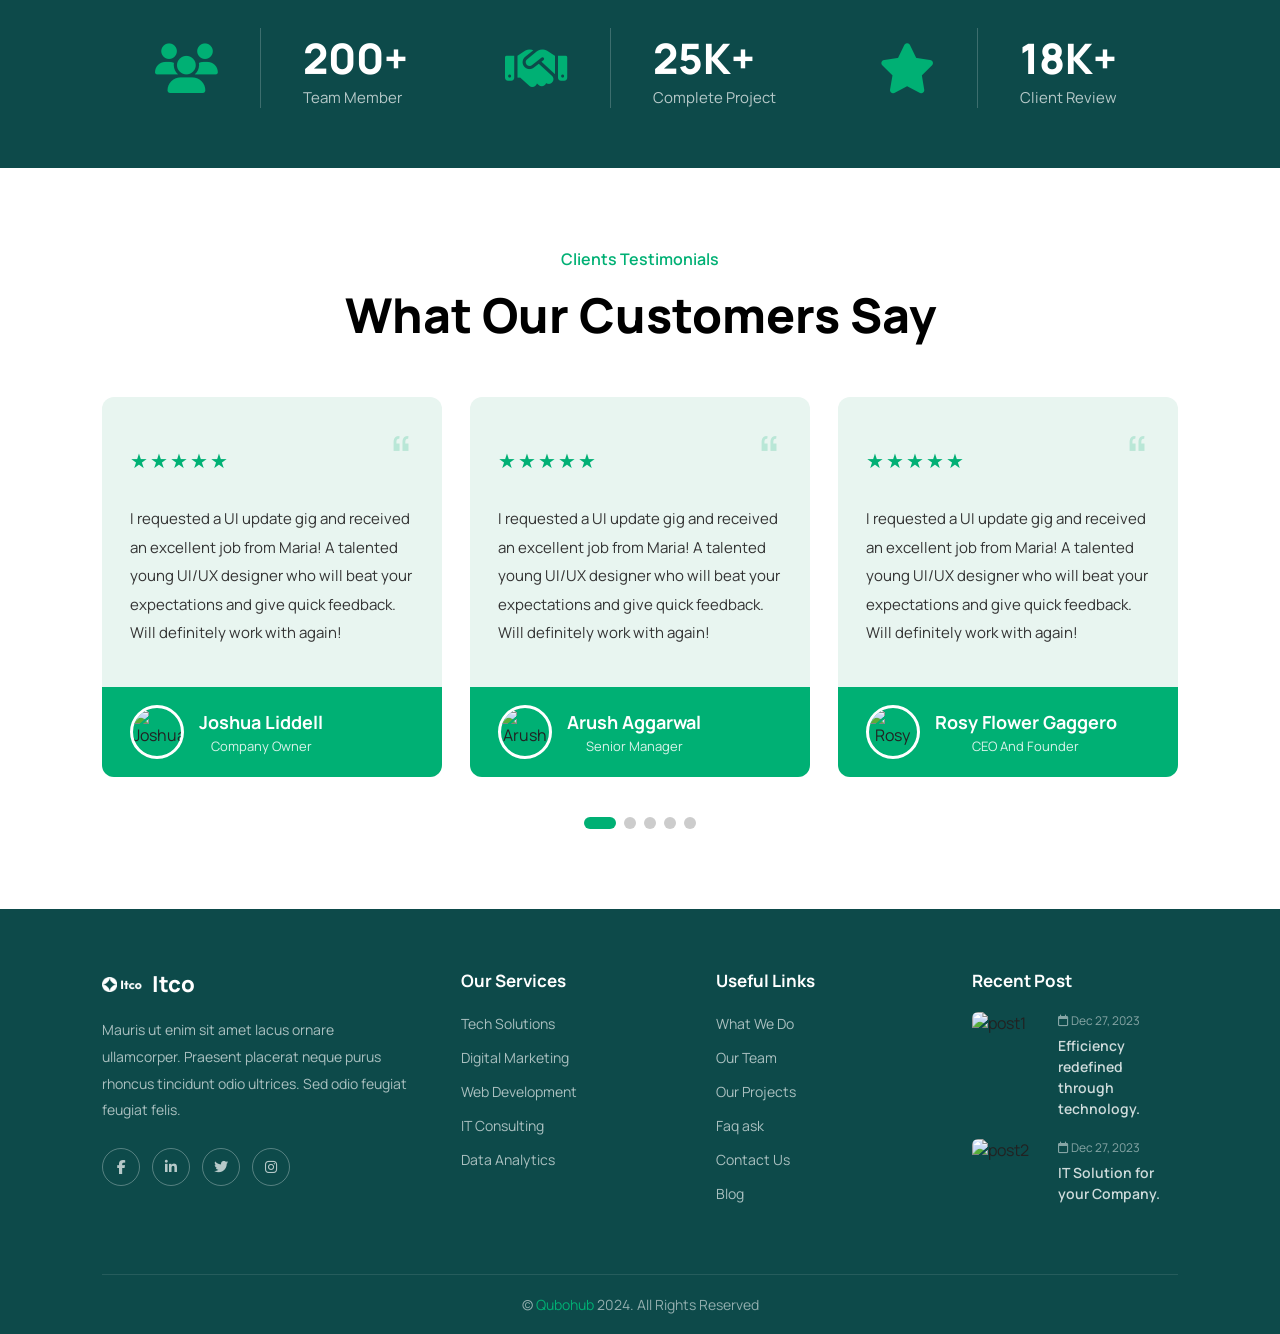
==== commit e7c9c202: "initial commit" ====
--- a/about.html
+++ b/about.html
@@ -33,9 +33,9 @@
     </div>
 
     <div class="navbar-wrap">
-        <div class="container">
+        <div class="navbar-container">
             <div class="logo">
-                <img src="image (1).png" alt="logo-image">
+                <img src="Public/Images/site-logo.jpg" alt="logo-image">
             </div>
             <ul class="nav-menu">
                 <li class="has-dropdown">
@@ -127,11 +127,188 @@
         </div>
     </div>
 
+    <div class="business">
+        <div class="business-process">
+            <p class="section-tag">Business Process</p>
+            <h1 class="section-heading">Easy Way Build Success<br>your Business Plan</h1>
+            <p class="section-sub">Solve Business Problems And Automate Workflows With Artificial Intelligence-Based Solutions. Unlock The Hidden Power Of The Data You Already Have And Hand.</p>
+            <div class="progress-section">
+                <div class="progress-item">
+                    <div class="progress-label">
+                        <span>Productivity</span>
+                        <span class="badge">80%</span>
+                    </div>
+                    <div class="progress-bar"><div class="progress-fill" style="width:80%"></div></div>
+                </div>
+                <div class="progress-item">
+                    <div class="progress-label">
+                        <span>Digital Marketing</span>
+                        <span class="badge">75%</span>
+                    </div>
+                    <div class="progress-bar"><div class="progress-fill" style="width:75%"></div></div>
+                </div>
+                <div class="progress-item">
+                    <div class="progress-label">
+                        <span>Technology</span>
+                        <span class="badge">90%</span>
+                    </div>
+                    <div class="progress-bar"><div class="progress-fill" style="width:90%"></div></div>
+                </div>
+            </div>
+        </div>
+         <div class="image-business">
+             <img src="image (22).png" alt="business-image">
+         </div>
+     </div>
+
+     <div class="review">
+        <div class="stat-item">
+            <div class="stat-icon"><i class="fa-solid fa-users"></i></div>
+            <div class="stat-divider"></div>
+            <div class="stat-text">
+                <h2>200+</h2>
+                <p>Team Member</p>
+            </div>
+        </div>
+        <div class="stat-item">
+            <div class="stat-icon"><i class="fa-solid fa-handshake"></i></div>
+            <div class="stat-divider"></div>
+            <div class="stat-text">
+                <h2>25K+</h2>
+                <p>Complete Project</p>
+            </div>
+        </div>
+        <div class="stat-item">
+            <div class="stat-icon"><i class="fa-solid fa-star"></i></div>
+            <div class="stat-divider"></div>
+            <div class="stat-text">
+                <h2>18K+</h2>
+                <p>Client Review</p>
+            </div>
+        </div>
+    </div>
+
+    <div class="testimonials-section">
+        <p class="testimonial-label">Clients Testimonials</p>
+        <h1>What Our Customers Say</h1>
+        <div class="testimonial-cards">
+            <div class="testimonial-card">
+                <div class="testimonial-top">
+                    <div class="stars">&#9733;&#9733;&#9733;&#9733;&#9733;</div>
+                    <span class="quote-icon">&ldquo;</span>
+                </div>
+                <p>I requested a UI update gig and received an excellent job from Maria! A talented young UI/UX designer who will beat your expectations and give quick feedback. Will definitely work with again!</p>
+                <div class="reviewer">
+                    <img src="image (2).png" alt="Joshua">
+                    <div>
+                        <h4>Joshua Liddell</h4>
+                        <p>Company Owner</p>
+                    </div>
+                </div>
+            </div>
+            <div class="testimonial-card">
+                <div class="testimonial-top">
+                    <div class="stars">&#9733;&#9733;&#9733;&#9733;&#9733;</div>
+                    <span class="quote-icon">&ldquo;</span>
+                </div>
+                <p>I requested a UI update gig and received an excellent job from Maria! A talented young UI/UX designer who will beat your expectations and give quick feedback. Will definitely work with again!</p>
+                <div class="reviewer">
+                    <img src="image (3).png" alt="Arush">
+                    <div>
+                        <h4>Arush Aggarwal</h4>
+                        <p>Senior Manager</p>
+                    </div>
+                </div>
+            </div>
+            <div class="testimonial-card">
+                <div class="testimonial-top">
+                    <div class="stars">&#9733;&#9733;&#9733;&#9733;&#9733;</div>
+                    <span class="quote-icon">&ldquo;</span>
+                </div>
+                <p>I requested a UI update gig and received an excellent job from Maria! A talented young UI/UX designer who will beat your expectations and give quick feedback. Will definitely work with again!</p>
+                <div class="reviewer">
+                    <img src="image (4).png" alt="Rosy">
+                    <div>
+                        <h4>Rosy Flower Gaggero</h4>
+                        <p>CEO And Founder</p>
+                    </div>
+                </div>
+            </div>
+        </div>
+       
+        <div class="carousel-indicators">
+            <button class="active"></button>
+            <button></button>
+            <button></button>
+            <button></button>
+            <button></button>
+        </div>
+    </div>
+
+  
+
+
+
+    <!-- <div class="Team-section">
+         <div class="Team-header">
+             <div class="Team-title">
+                 <h3 class="section-tag">Our Team Members</h3>
+                 <h1>Building A Smarter Future</h1>
+             </div>
+             <div class="arrow-btns">
+                 <a class="arrow-btn" href="#slide-1">&#8592;</a>
+                 <a class="arrow-btn" href="#slide-2">&#8594;</a>
+             </div>
+         </div>
+         <div class="slider-wrapper">
+             <div class="projectinfo">
+                 <div class="slide-group" id="slide-1">
+                     <div class="project-card">
+                         <img src="image (11).png" alt="Project 1">
+                     </div>
+                     <div class="project-card">
+                         <img src="image (12).png" alt="Project 2">
+                         <div class="card-label">
+                             <div>
+                                 <h3>Project Development</h3>
+                                 <p>IT Management</p>
+                             </div>
+                             <span class="card-arrow">&#8599;</span>
+                         </div>
+                     </div>
+                     <div class="project-card">
+                         <img src="image (13).png" alt="Project 3">
+                     </div>
+                 </div>
+                 <div class="slide-group" id="slide-2">
+                     <div class="project-card">
+                         <img src="image (11).png" alt="Project 1">
+                     </div>
+                     <div class="project-card">
+                         <img src="image (12).png" alt="Project 2">
+                         <div class="card-label">
+                             <div>
+                                 <h3>Project Development</h3>
+                                 <p>IT Management</p>
+                             </div>
+                             <span class="card-arrow">&#8599;</span>
+                         </div>
+                     </div>
+                     <div class="project-card">
+                         <img src="image (13).png" alt="Project 3">
+                     </div>
+                 </div>
+             </div>
+         </div>
+     </div> -->
+
+
+
     <footer class="footer">
         <div class="footer-main">
             <div class="footer-brand">
                 <div class="footer-logo">
-                    <img src="image (1).png" alt="logo" style="width:40px; filter: brightness(0) invert(1);">
+                    <img src="Public/Images/site-logo.jpg" alt="logo" style="width:40px; filter: brightness(0) invert(1);">
                     <span>Itco</span>
                 </div>
                 <p>Mauris ut enim sit amet lacus ornare ullamcorper. Praesent placerat neque purus rhoncus tincidunt odio ultrices. Sed odio feugiat feugiat felis.</p>
@@ -188,3 +365,5 @@
 
 </body>
 </html>
+
+
--- a/index.css
+++ b/index.css
@@ -146,7 +146,7 @@
 /* Dropdown */
 .dropdown {
     position: absolute;
-    top: calc(100% + 12px);
+    top: 100%;
     left: 0;
     background: white;
     width: 200px;
@@ -1531,4 +1531,12 @@
 
 .breadcrumbs .current-page {
     color: white;
-}+}
+.navbar-wrap .navbar-container { background: #fff; border-radius: 12px; padding: 14px 30px; width: 90%; max-width: 1300px; margin: 0 auto; display: flex; justify-content: space-between; align-items: center; box-shadow: 0 8px 24px rgba(0,0,0,0.12); }
+
+.has-dropdown { position: relative; }
+.has-dropdown .dropdown { display: none; position: absolute; top: 100%; left: 0; background: #fff; box-shadow: 0 8px 24px rgba(0,0,0,0.12); border-radius: 8px; min-width: 180px; z-index: 9999; padding: 8px 0; }
+.has-dropdown:hover .dropdown { display: block; }
+.has-dropdown .dropdown li a { display: block; padding: 10px 20px; color: #222; white-space: nowrap; }
+.has-dropdown .dropdown li a:hover { color: #00b074; background: #f5f5f5; }
+
